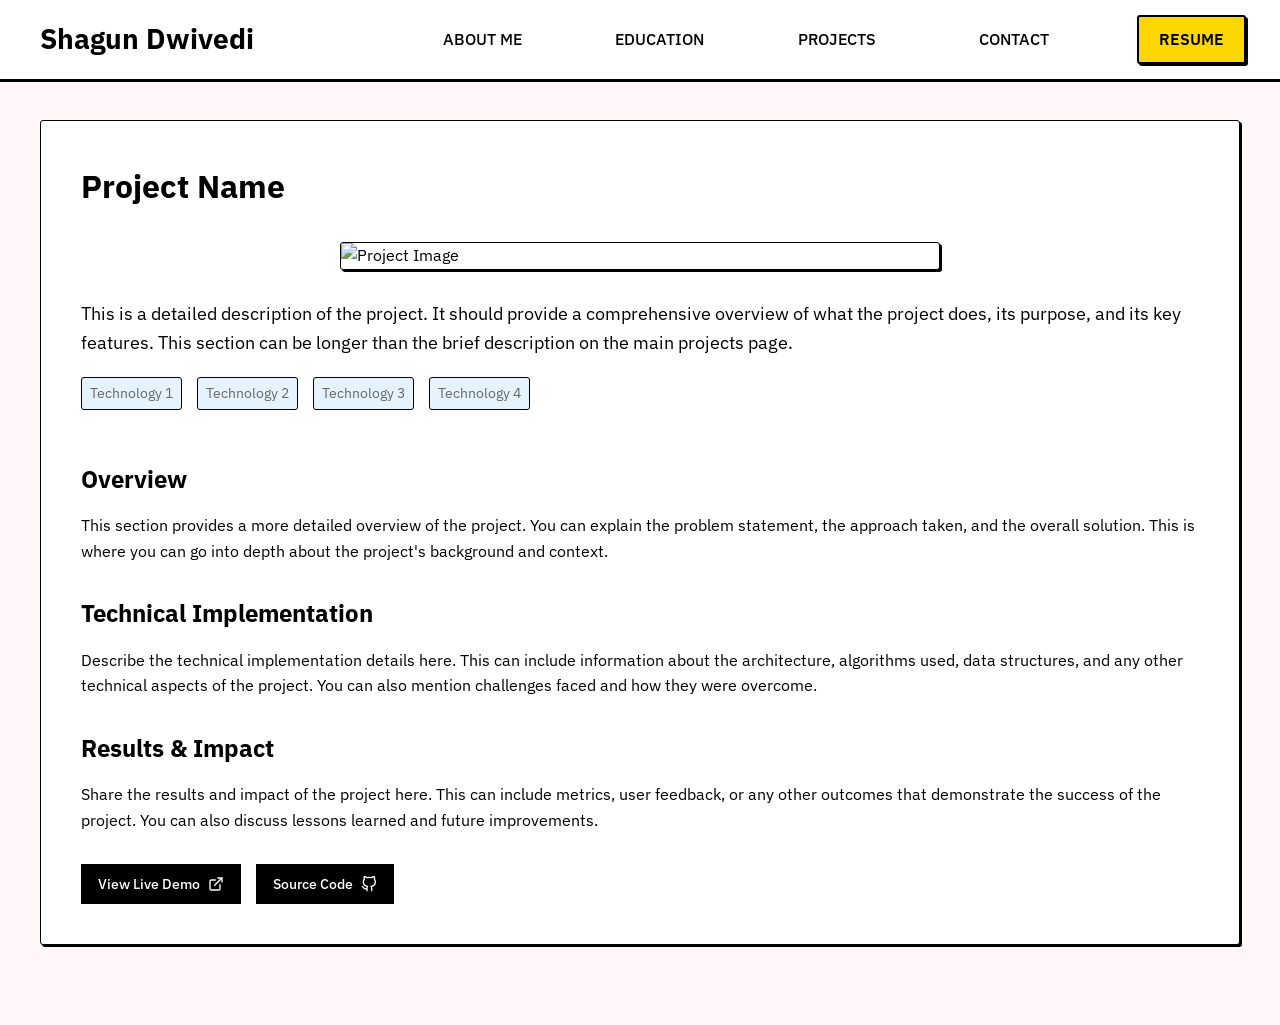
==== projects/project1.html @ 47ebfca6 "code cleanup" ====
<!DOCTYPE html>
<html lang="en">
<head>
    <meta charset="UTF-8">
    <meta name="viewport" content="width=device-width, initial-scale=1.0">
    <title>Project Name - Shagun Dwivedi</title>
    <link href="https://fonts.googleapis.com/css2?family=IBM+Plex+Sans:ital,wght@0,400;0,500;0,700;1,400&display=swap" rel="stylesheet">
    <style>
        * {
            margin: 0;
            padding: 0;
            box-sizing: border-box;
        }
        body {
            line-height: 1.6;
            color: #000;
            background: #fff6f8;
            min-height: 100vh;
            padding: 0;
            font-family: 'IBM Plex Sans', sans-serif;
        }
        /* Pastel Colors */
        :root {
            --pastel-pink: #FFE5EC;
            --pastel-blue: #E5F3FF;
            --pastel-yellow: #FFF9E5;
            --pastel-green: #E5FFE5;
            --pastel-purple: #F3E5FF;
            --pastel-orange: #FFE5D1;
            --reddish: rgb(251,105,98);
            --yellow: #FFD700;
        }
        /* Header - Full Screen Width */
        .header {
            width: 100vw;
            display: flex;
            background: #fff;
            border-bottom: 1px solid #000;
            box-shadow: 0 2px 0px #000;
            position: fixed;
            top: 0;
            left: 0;
            z-index: 1000;
            height: 80px;
        }
        .header-cell {
            flex: 1;
            display: flex;
            align-items: center;
            justify-content: center;
            position: relative;
            transition: background-color 0.3s ease, color 0.3s ease;
        }
        .header-cell:hover {
            background-color: #000;
        }
        .header-cell:hover .header-cell-content {
            color: #fff;
        }
        .header-cell-content {
            text-decoration: none;
            color: #000;
            font-weight: 500;
            font-size: 16px;
            font-family: 'IBM Plex Sans', sans-serif;
            transition: color 0.3s ease;
            text-align: center;
            padding: 10px;
        }
        .header-cell.logo-cell {
            flex: 2;
            justify-content: flex-start;
            padding-left: 40px;
        }
        .header-cell.logo-cell:hover {
            background-color: #fff;
        }
        .header-cell.logo-cell:hover .header-cell-content {
            color: #000;
        }
        .header-cell.logo-cell .header-cell-content {
            font-size: 28px;
            font-weight: bold;
            padding: 0;
        }
        .header-cell.resume-cell {
            background-color: #fff;
        }
        .header-cell.resume-cell:hover {
            background-color: #fff;
        }
        .header-cell.resume-cell .header-cell-content {
            font-weight: 600;
            background-color: var(--yellow);
            border: 2px solid #000;
            box-shadow: 2px 2px 0px #000;
            border-radius: 3px;
            padding: 10px 20px;
        }
        .header-cell.resume-cell .header-cell-content:hover {
            background-color: var(--yellow);
            color: #000;
            box-shadow: 3px 3px 0px #000;
        }
        /* Burger Menu */
        .burger-menu {
            display: none;
            flex-direction: column;
            cursor: pointer;
            padding: 5px;
            position: absolute;
            right: 20px;
            top: 50%;
            transform: translateY(-50%);
        }
        .burger-menu span {
            width: 25px;
            height: 3px;
            background: #000;
            margin: 3px 0;
            transition: 0.3s;
            border-radius: 1px;
        }
        /* Mobile Navigation */
        .mobile-nav {
            display: none;
            position: absolute;
            top: 100%;
            left: 0;
            width: 100%;
            background: rgba(255, 255, 255, 0.95);
            flex-direction: column;
            padding: 20px;
            border-top: 1px solid #000;
            box-shadow: 0 2px 0px #000;
        }
        .mobile-nav.active {
            display: flex;
        }
        .mobile-nav .header-cell-content {
            padding: 10px 0;
            border-bottom: 1px solid #e0e0e0;
            width: 100%;
            text-align: left;
        }
        .mobile-nav .header-cell-content:last-child {
            border-bottom: none;
        }
        .mobile-nav .resume-btn {
            font-weight: 600;
            background-color: var(--yellow);
            border: 2px solid #000;
            box-shadow: 2px 2px 0px #000;
            border-radius: 3px;
            padding: 10px 20px;
            width: fit-content;
            margin: 10px auto 0;
        }
        .mobile-nav .resume-btn:hover {
            background-color: var(--yellow);
            color: #000;
            box-shadow: 3px 3px 0px #000;
        }
        /* Main Content Container */
        .main-container {
            margin-top: 80px; /* Height of the header */
            padding: 40px;
        }
        /* Project Details Container */
        .project-container {
            max-width: 1200px;
            margin: 0 auto;
        }
        .project-card {
            border: 1px solid #000;
            box-shadow: 2px 2px 0px #000;
            border-radius: 3px;
            background-color: #fff;
            padding: 40px;
            margin-bottom: 40px;
        }
        .project-header {
            display: flex;
            justify-content: space-between;
            align-items: center;
            margin-bottom: 30px;
        }
        .project-title {
            font-size: 32px;
            font-weight: bold;
            font-family: 'IBM Plex Sans', sans-serif;
        }
        .back-button {
            display: inline-flex;
            align-items: center;
            gap: 8px;
            padding: 8px 16px;
            background-color: #fff;
            color: #000;
            text-decoration: none;
            font-size: 14px;
            font-weight: 500;
            border: 1px solid #000;
            transition: all 0.3s ease;
            font-family: 'IBM Plex Sans', sans-serif;
        }
        .back-button:hover {
            background-color: #f5f5f5;
            box-shadow: 3px 3px 0px #000;
        }
        .back-button svg {
            width: 16px;
            height: 16px;
            stroke: #000;
        }
        .project-content {
            display: flex;
            flex-direction: column;
            gap: 30px;
            margin-bottom: 30px;
        }

        .project-image-card {
            border: 1px solid #000;
            box-shadow: 2px 2px 0px #000;
            border-radius: 3px;
            background-color: #fff;
            overflow: hidden;
            max-width: 600px;
            margin: 0 auto;
            width: 100%;
        }

        .project-image {
            width: 100%;
            height: auto;
            display: block;
        }

        .project-details {
            width: 100%;
        }
        .project-description {
            font-size: 18px;
            line-height: 1.6;
            margin-bottom: 20px;
            font-family: 'IBM Plex Sans', sans-serif;
        }
        .tags {
            display: flex;
            flex-wrap: wrap;
            gap: 15px;
            margin-bottom: 20px;
        }
        .tag {
            font-size: 14px;
            color: #666;
            background: var(--pastel-blue);
            padding: 4px 8px;
            border-radius: 3px;
            border: 1px solid #000;
            font-family: 'IBM Plex Sans', sans-serif;
        }
        .project-section {
            margin-bottom: 30px;
        }
        .section-title {
            font-size: 24px;
            font-weight: bold;
            margin-bottom: 15px;
            font-family: 'IBM Plex Sans', sans-serif;
        }
        .section-content {
            font-size: 16px;
            line-height: 1.6;
            font-family: 'IBM Plex Sans', sans-serif;
        }
        .project-links {
            display: flex;
            gap: 15px;
            margin-top: 30px;
        }
        .project-link {
            display: inline-flex;
            align-items: center;
            gap: 8px;
            padding: 8px 16px;
            background-color: #000;
            color: #fff;
            text-decoration: none;
            font-size: 14px;
            font-weight: 500;
            border: 1px solid #000;
            transition: all 0.3s ease;
            font-family: 'IBM Plex Sans', sans-serif;
        }
        .project-link:hover {
            background-color: #fff;
            color: #000;
        }
        .project-link svg {
            width: 16px;
            height: 16px;
            stroke: #fff;
            transition: stroke 0.3s ease;
        }
        .project-link:hover svg {
            stroke: #000;
        }
        /* Responsive Design */
        @media (max-width: 768px) {
            .header {
                flex-direction: column;
                height: auto;
                padding: 15px 0;
            }
            .header-cell {
                display: none;
            }
            .header-cell.logo-cell {
                display: flex;
                border-bottom: 1px solid #000;
                padding: 15px 20px;
                justify-content: space-between;
                width: 100%;
            }
            .burger-menu {
                display: flex;
            }
            .mobile-nav {
                display: none;
            }
            .mobile-nav.active {
                display: flex;
            }
            .mobile-nav .header-cell-content {
                color: #000;
            }
            .mobile-nav .header-cell-content:hover {
                color: #000;
                background-color: rgba(0, 0, 0, 0.1);
            }
            .project-content {
                flex-direction: column;
            }
            .project-image-card {
                flex: none;
                width: 100%;
            }
            .project-links {
                flex-direction: column;
            }
        }
    </style>
</head>
<body>
    <!-- Header - Full Screen Width with Navigation -->
    <header class="header">
        <div class="header-cell logo-cell">
            <a href="index.html" class="header-cell-content">Shagun Dwivedi</a>
            <div class="burger-menu" id="burgerMenu">
                <span></span>
                <span></span>
                <span></span>
            </div>
        </div>
        <div class="header-cell">
            <a href="index.html#about" class="header-cell-content">ABOUT ME</a>
        </div>
        <div class="header-cell">
            <a href="index.html#education" class="header-cell-content">EDUCATION</a>
        </div>
        <div class="header-cell">
            <a href="index.html#projects" class="header-cell-content">PROJECTS</a>
        </div>
        <div class="header-cell">
            <a href="index.html#contact" class="header-cell-content">CONTACT</a>
        </div>
        <div class="header-cell resume-cell">
            <a href="#" class="header-cell-content">RESUME</a>
        </div>
        
        <!-- Mobile Navigation -->
        <div class="mobile-nav" id="mobileNav">
            <a href="index.html#about" class="header-cell-content">About Me</a>
            <a href="index.html#education" class="header-cell-content">Education</a>
            <a href="index.html#projects" class="header-cell-content">Projects</a>
            <a href="index.html#contact" class="header-cell-content">Contact</a>
            <a href="#" class="header-cell-content resume-btn">resume</a>
        </div>
    </header>

    <!-- Main Content Container -->
    <div class="main-container">
        <div class="project-container">
            <div class="project-card">
                <div class="project-header">
                    <h1 class="project-title">Project Name</h1>
                </div>
                <div class="project-content">
                    <div class="project-image-card">
                        <img src="project-image.jpg" alt="Project Image" class="project-image">
                    </div>
                    
                    <div class="project-details">
                        <p class="project-description">
                            This is a detailed description of the project. It should provide a comprehensive overview of what the project does, its purpose, and its key features. This section can be longer than the brief description on the main projects page.
                        </p>
                        
                        <div class="tags">
                            <span class="tag">Technology 1</span>
                            <span class="tag">Technology 2</span>
                            <span class="tag">Technology 3</span>
                            <span class="tag">Technology 4</span>
                        </div>
                    </div>
                </div>
                
                <div class="project-section">
                    <h2 class="section-title">Overview</h2>
                    <div class="section-content">
                        <p>
                            This section provides a more detailed overview of the project. You can explain the problem statement, the approach taken, and the overall solution. This is where you can go into depth about the project's background and context.
                        </p>
                    </div>
                </div>
                
                <div class="project-section">
                    <h2 class="section-title">Technical Implementation</h2>
                    <div class="section-content">
                        <p>
                            Describe the technical implementation details here. This can include information about the architecture, algorithms used, data structures, and any other technical aspects of the project. You can also mention challenges faced and how they were overcome.
                        </p>
                    </div>
                </div>
                
                <div class="project-section">
                    <h2 class="section-title">Results & Impact</h2>
                    <div class="section-content">
                        <p>
                            Share the results and impact of the project here. This can include metrics, user feedback, or any other outcomes that demonstrate the success of the project. You can also discuss lessons learned and future improvements.
                        </p>
                    </div>
                </div>
                
                <div class="project-links">
                    <a href="#" class="project-link">
                        View Live Demo
                        <svg xmlns="http://www.w3.org/2000/svg" width="16" height="16" viewBox="0 0 24 24" fill="none" stroke="currentColor" stroke-width="2" stroke-linecap="round" stroke-linejoin="round">
                            <path d="M18 13v6a2 2 0 0 1-2 2H5a2 2 0 0 1-2-2V8a2 2 0 0 1 2-2h6"></path>
                            <polyline points="15 3 21 3 21 9"></polyline>
                            <line x1="10" y1="14" x2="21" y2="3"></line>
                        </svg>
                    </a>
                    <a href="#" class="project-link">
                        Source Code
                        <svg xmlns="http://www.w3.org/2000/svg" width="16" height="16" viewBox="0 0 24 24" fill="none" stroke="currentColor" stroke-width="2" stroke-linecap="round" stroke-linejoin="round">
                            <path d="M9 19c-5 1.5-5-2.5-7-3m14 6v-3.87a3.37 3.37 0 0 0-.94-2.61c3.14-.35 6.44-1.54 6.44-7A5.44 5.44 0 0 0 20 4.77 5.07 5.07 0 0 0 19.91 1S18.73.65 16 2.48a13.38 13.38 0 0 0-7 0C6.27.65 5.09 1 5.09 1A5.07 5.07 0 0 0 5 4.77a5.44 5.44 0 0 0-1.5 3.78c0 5.42 3.3 6.61 6.44 7A3.37 3.37 0 0 0 9 18.13V22"></path>
                        </svg>
                    </a>
                </div>
            </div>
        </div>
    </div>
    
    <script>
        // Burger menu functionality
        const burgerMenu = document.getElementById('burgerMenu');
        const mobileNav = document.getElementById('mobileNav');
        burgerMenu.addEventListener('click', function() {
            mobileNav.classList.toggle('active');
        });
        // Close menu when clicking on a link
        const navLinks = mobileNav.querySelectorAll('a');
        navLinks.forEach(link => {
            link.addEventListener('click', function() {
                mobileNav.classList.remove('active');
            });
        });
        // Close menu when clicking outside
        document.addEventListener('click', function(event) {
            const isClickInside = mobileNav.contains(event.target) || burgerMenu.contains(event.target);
            if (!isClickInside && mobileNav.classList.contains('active')) {
                mobileNav.classList.remove('active');
            }
        });
    </script>
</body>
</html>
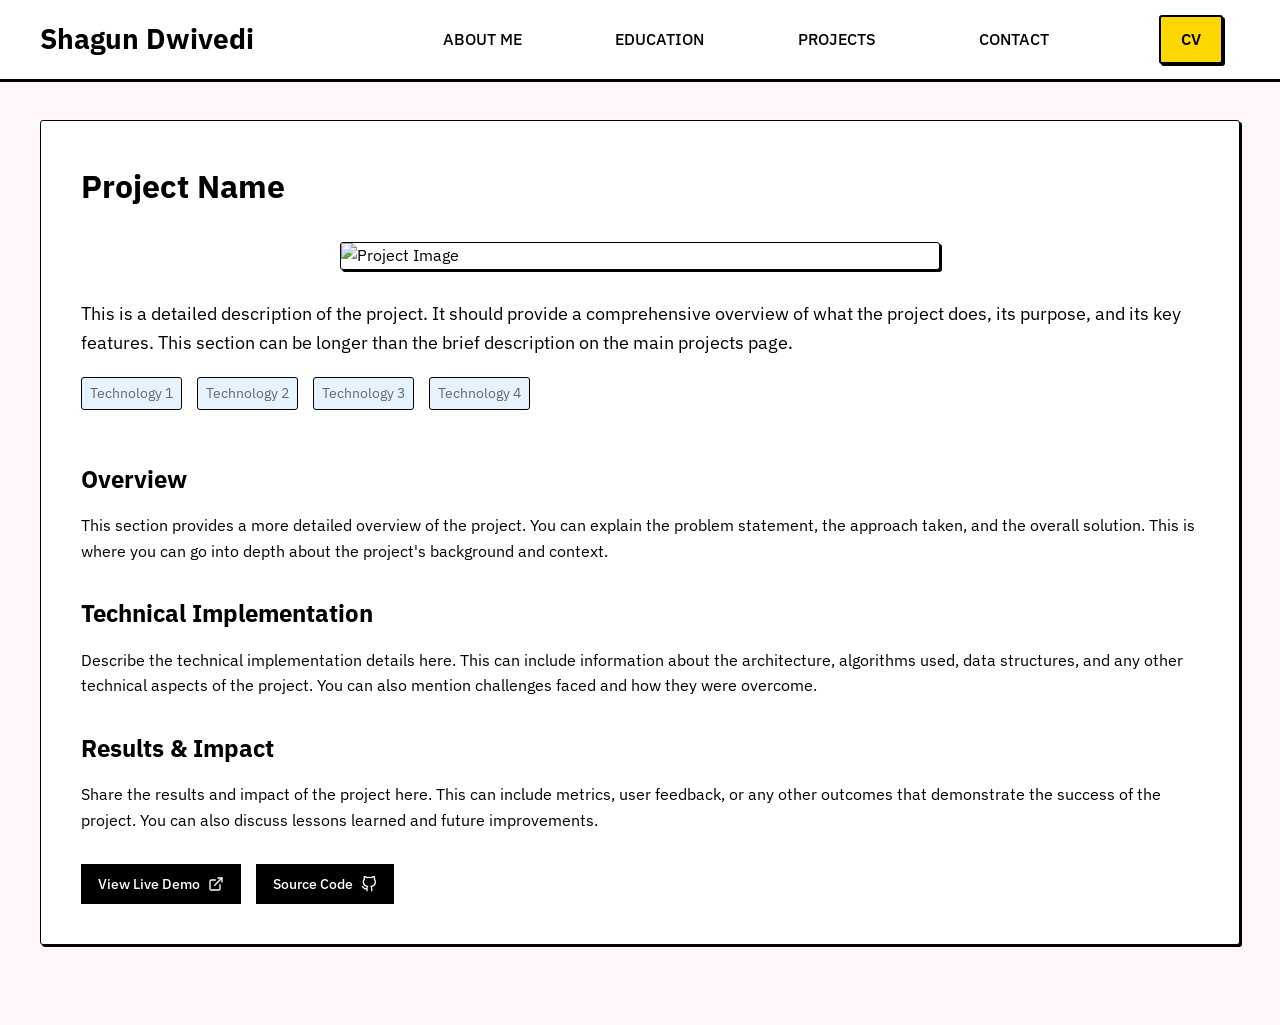
==== commit e151f1a9: "very many changes" ====
--- a/projects/project1.html
+++ b/projects/project1.html
@@ -377,7 +377,7 @@
             <a href="index.html#contact" class="header-cell-content">CONTACT</a>
         </div>
         <div class="header-cell resume-cell">
-            <a href="#" class="header-cell-content">RESUME</a>
+            <a href="https://drive.google.com/file/d/1aGkk9_WSnrxf6Se3-_C24HQTdfSGhEXZ/view" class="header-cell-content">CV</a>
         </div>
         
         <!-- Mobile Navigation -->
